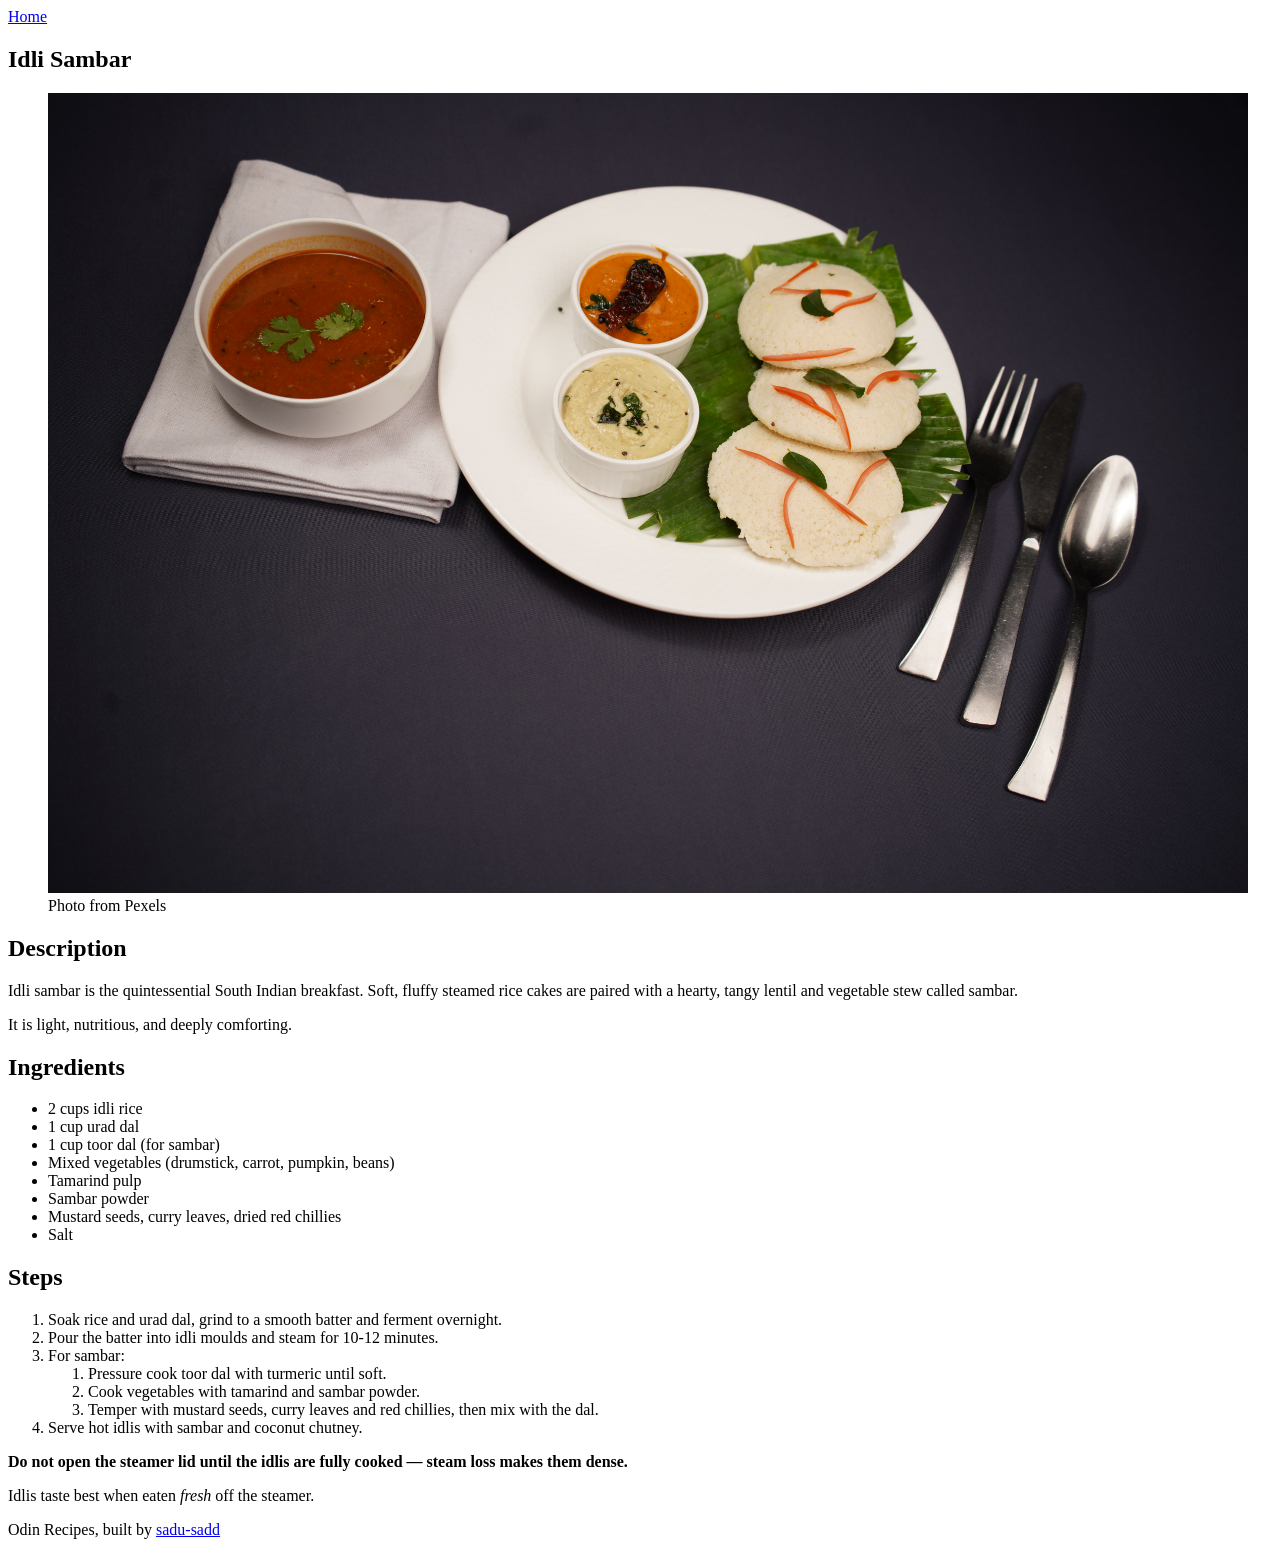
==== recipes/idli-sambar.html @ 55814efc "feat: add recipe page for idli sambar" ====
<!DOCTYPE html>
<html lang="en">
<head>
  <meta charset="UTF-8">
  <meta name="viewport" content="width=device-width, initial-scale=1.0">
  <meta name="description" content="Soft steamed idlis served with tangy and spicy South Indian sambar, a classic vegetarian breakfast combination.">
  <title>Idli Sambar | Odin Recipes</title>
</head>
<body>
  <header>
    <nav>
      <a href="../index.html">Home</a>
    </nav>
  </header>

  <main>
    <article>
      <h1>Idli Sambar</h1>

      <figure>
        <img src="../images/idli-sambar.jpg"
             alt="Soft white idlis served with bowl of sambar and coconut chutney"
             width="1200" height="800">
        <figcaption>Photo from Pexels</figcaption>
      </figure>

      <h2>Description</h2>
      <p>Idli sambar is the quintessential South Indian breakfast. Soft, fluffy steamed rice cakes are paired with a hearty, tangy lentil and vegetable stew called sambar.</p>
      <p>It is light, nutritious, and deeply comforting.</p>

      <h2>Ingredients</h2>
      <ul>
        <li>2 cups idli rice</li>
        <li>1 cup urad dal</li>
        <li>1 cup toor dal (for sambar)</li>
        <li>Mixed vegetables (drumstick, carrot, pumpkin, beans)</li>
        <li>Tamarind pulp</li>
        <li>Sambar powder</li>
        <li>Mustard seeds, curry leaves, dried red chillies</li>
        <li>Salt</li>
      </ul>

      <h2>Steps</h2>
      <ol>
        <li>Soak rice and urad dal, grind to a smooth batter and ferment overnight.</li>
        <li>Pour the batter into idli moulds and steam for 10-12 minutes.</li>
        <li>For sambar:
          <ol>
            <li>Pressure cook toor dal with turmeric until soft.</li>
            <li>Cook vegetables with tamarind and sambar powder.</li>
            <li>Temper with mustard seeds, curry leaves and red chillies, then mix with the dal.</li>
          </ol>
        </li>
        <li>Serve hot idlis with sambar and coconut chutney.</li>
      </ol>

      <p><strong>Do not open the steamer lid until the idlis are fully cooked — steam loss makes them dense.</strong></p>
      <p>Idlis taste best when eaten <em>fresh</em> off the steamer.</p>
    </article>
  </main>

  <footer>
    <p>Odin Recipes, built by <a href="https://github.com/sadu-sadd">sadu-sadd</a></p>
  </footer>
</body>
</html>
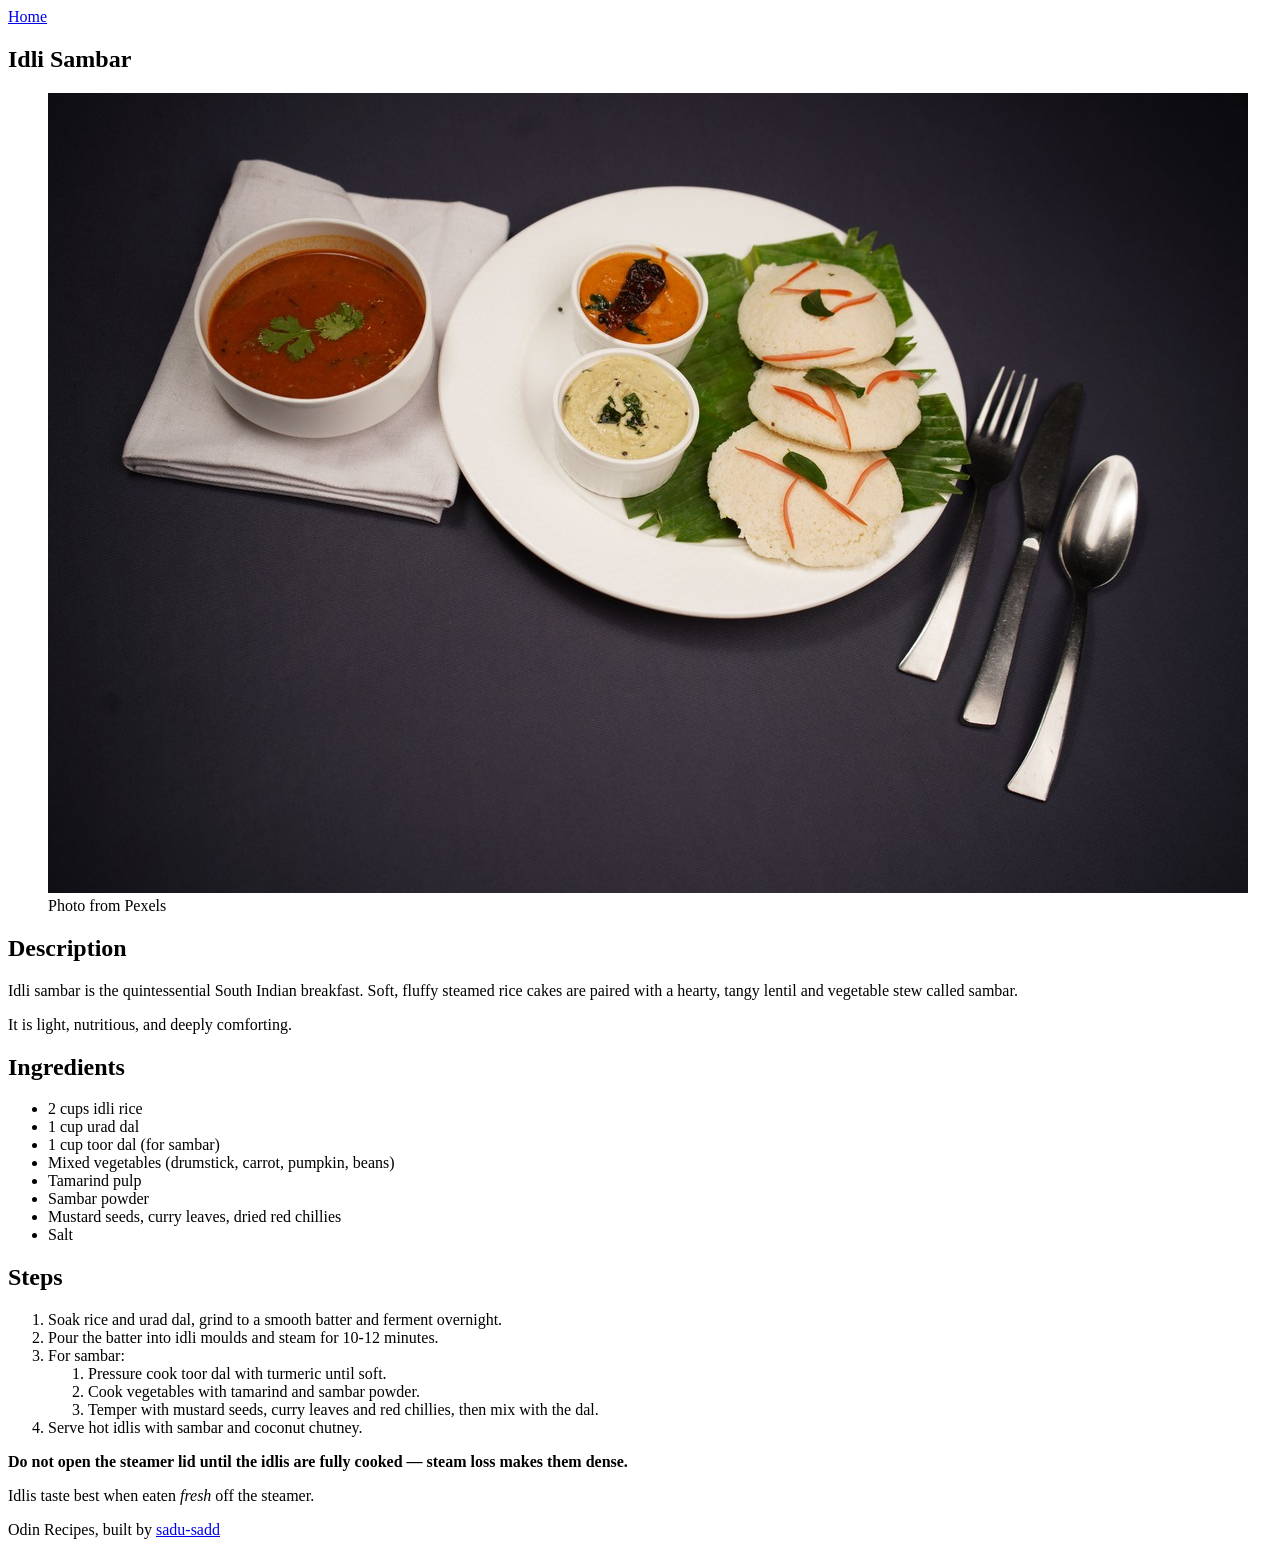
==== commit 6ab9ebcc: "fix: add rel tag for profile link" ====
--- a/recipes/idli-sambar.html
+++ b/recipes/idli-sambar.html
@@ -60,7 +60,7 @@
   </main>
 
   <footer>
-    <p>Odin Recipes, built by <a href="https://github.com/sadu-sadd">sadu-sadd</a></p>
+    <p>Odin Recipes, built by <a href="https://github.com/sadu-sadd" target="_blank" rel="noreferrer">sadu-sadd</a></p>
   </footer>
 </body>
 </html>
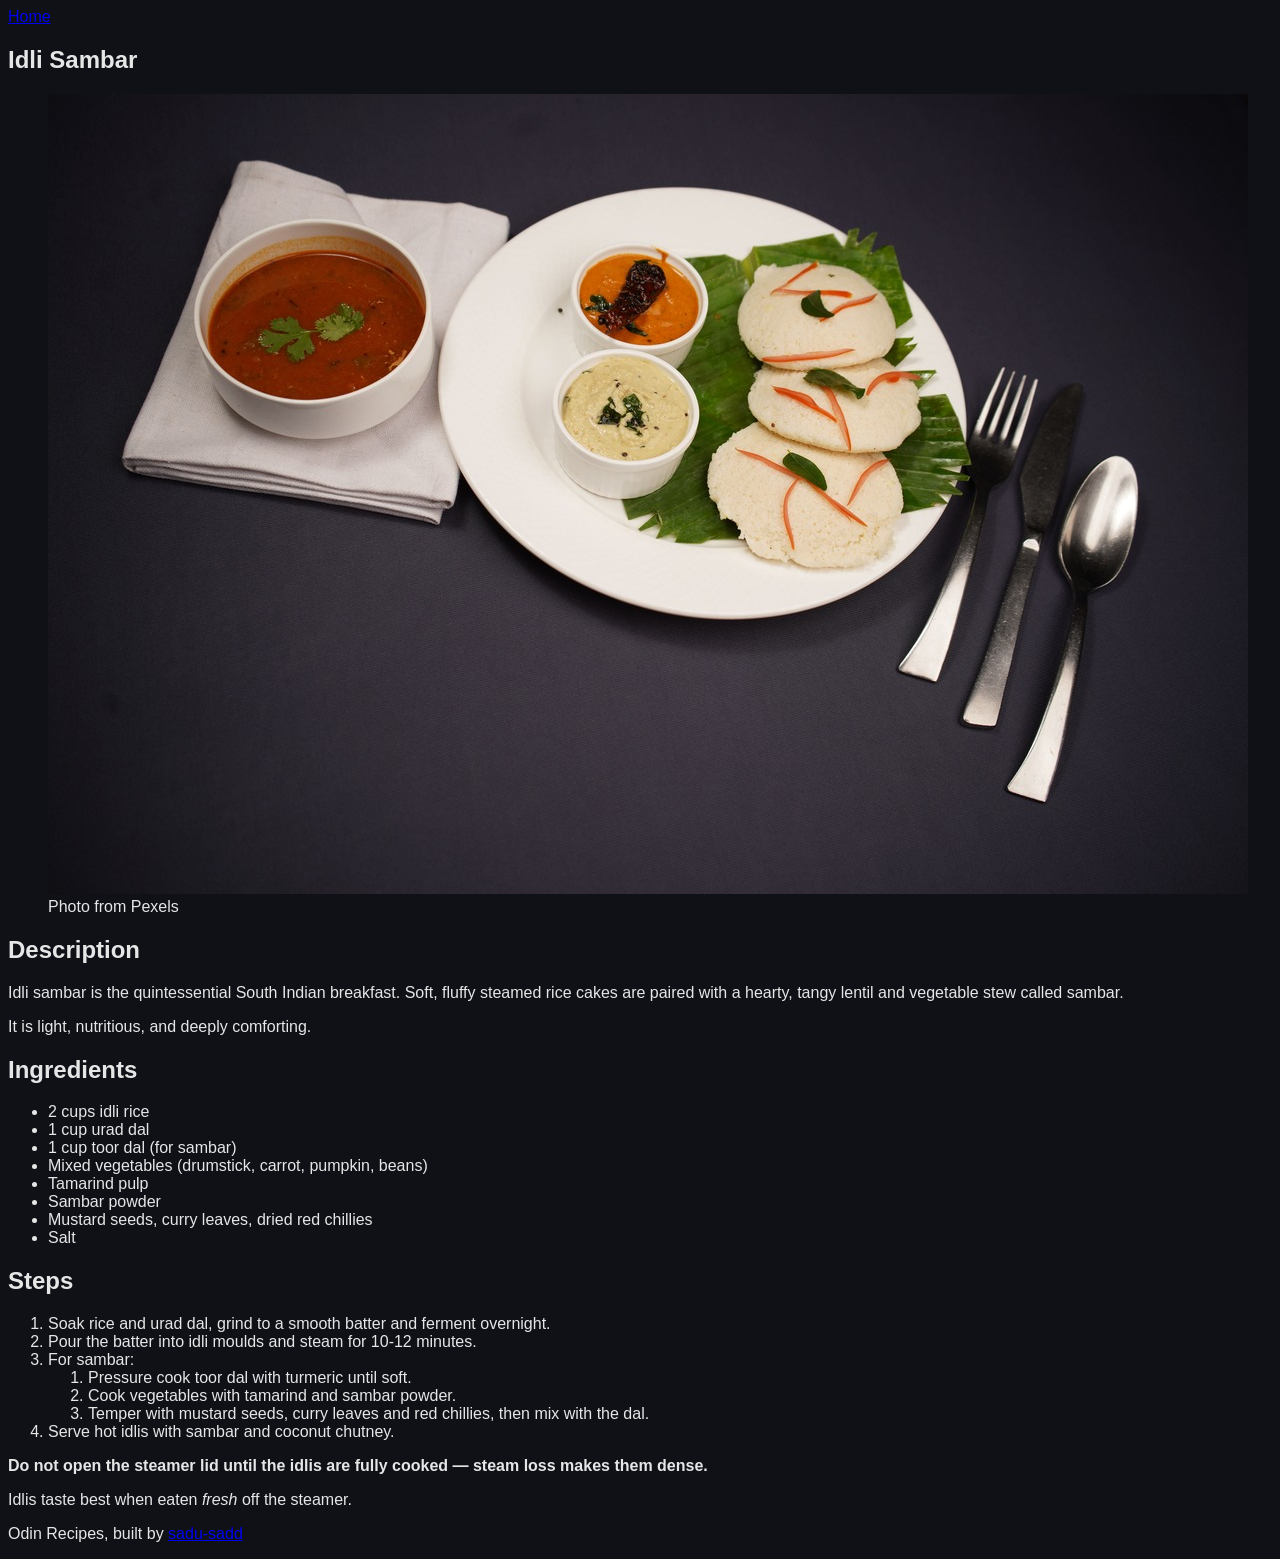
==== commit 92ca8053: "feat: create and link stylesheet" ====
--- a/recipes/idli-sambar.html
+++ b/recipes/idli-sambar.html
@@ -5,6 +5,7 @@
   <meta name="viewport" content="width=device-width, initial-scale=1.0">
   <meta name="description" content="Soft steamed idlis served with tangy and spicy South Indian sambar, a classic vegetarian breakfast combination.">
   <title>Idli Sambar | Odin Recipes</title>
+  <link rel="stylesheet" href="../styles.css">
 </head>
 <body>
   <header>
@@ -60,7 +61,7 @@
   </main>
 
   <footer>
-    <p>Odin Recipes, built by <a href="https://github.com/sadu-sadd" target="_blank" rel="noreferrer">sadu-sadd</a></p>
+    <p>Odin Recipes, built by <a href="https://github.com/sadu-sadd">sadu-sadd</a></p>
   </footer>
 </body>
 </html>
--- a/styles.css
+++ b/styles.css
@@ -0,0 +1,6 @@
+body {
+    font-family: Arial, Helvetica, sans-serif;
+    background-color: #0f1117;
+    color: #e6e6e6;
+}
+
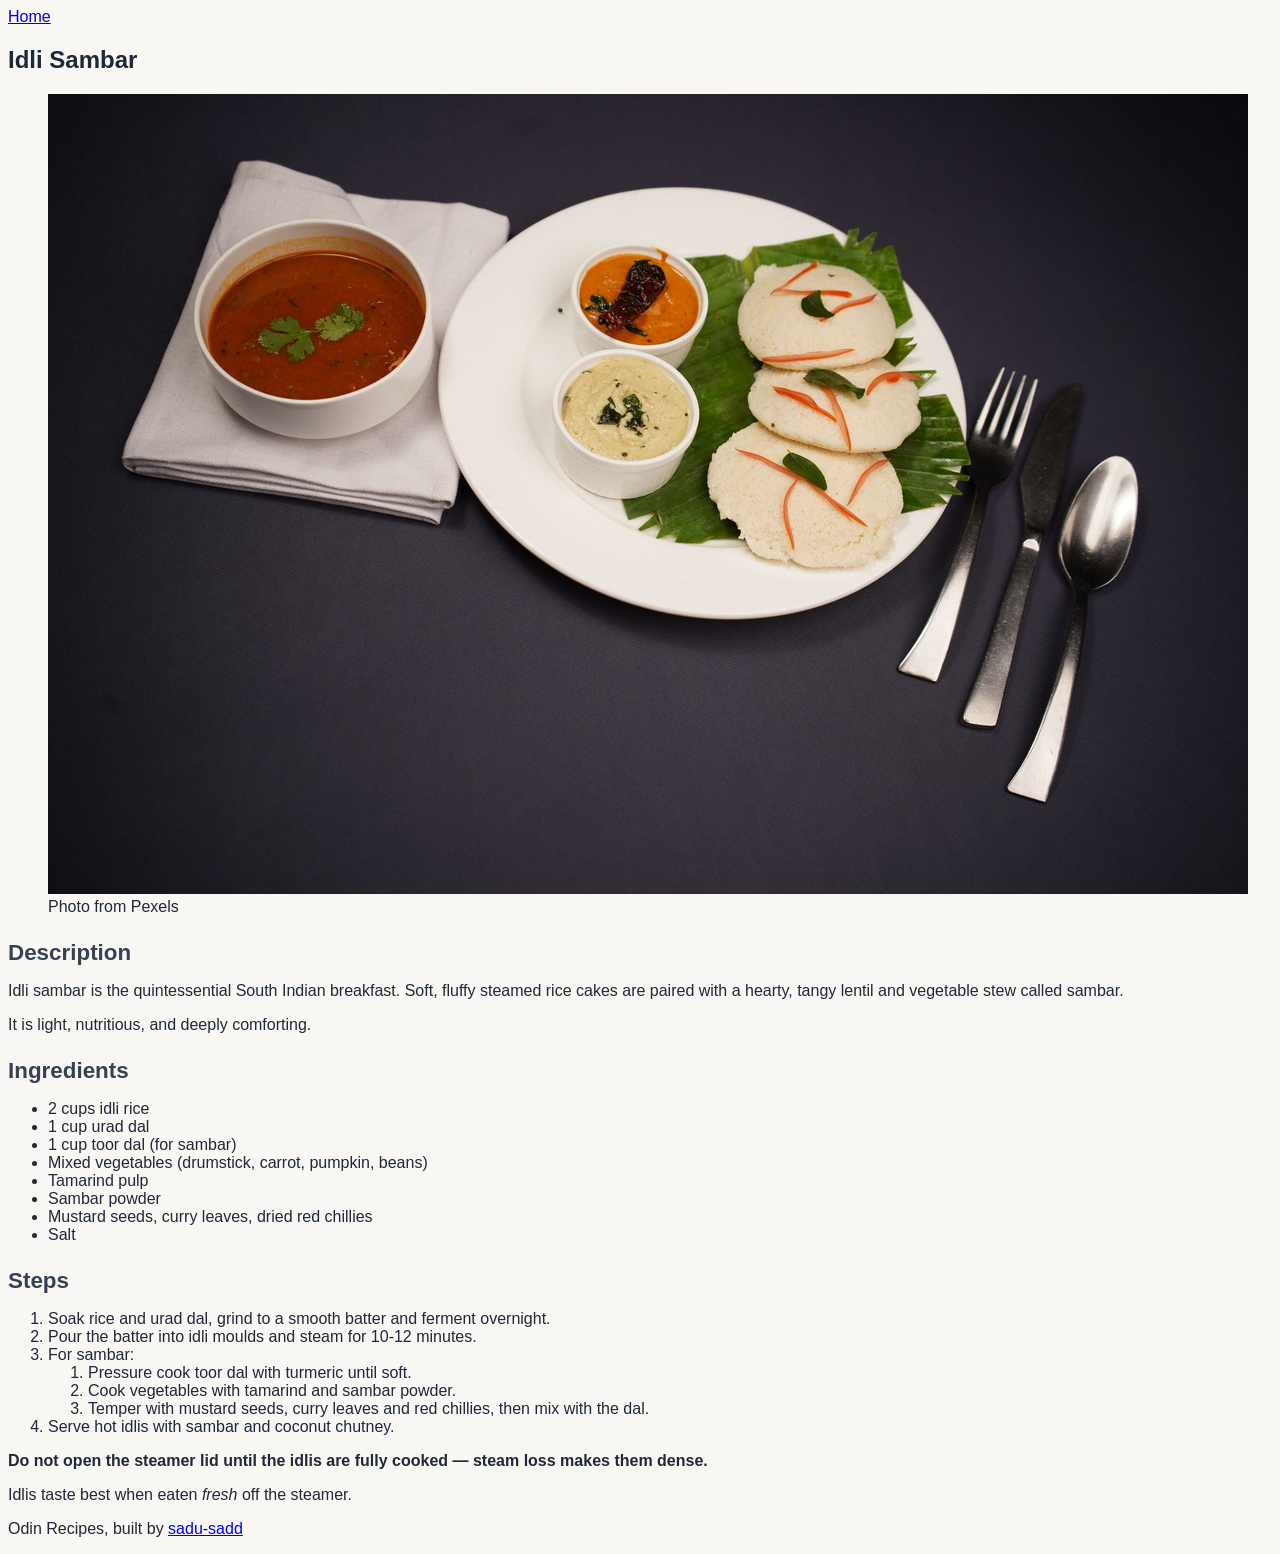
==== commit 2d18d27d: "feat: add styles for section title" ====
--- a/recipes/idli-sambar.html
+++ b/recipes/idli-sambar.html
@@ -25,11 +25,11 @@
         <figcaption>Photo from Pexels</figcaption>
       </figure>
 
-      <h2>Description</h2>
+      <h2 class="section-title">Description</h2>
       <p>Idli sambar is the quintessential South Indian breakfast. Soft, fluffy steamed rice cakes are paired with a hearty, tangy lentil and vegetable stew called sambar.</p>
       <p>It is light, nutritious, and deeply comforting.</p>
 
-      <h2>Ingredients</h2>
+      <h2 class="section-title">Ingredients</h2>
       <ul>
         <li>2 cups idli rice</li>
         <li>1 cup urad dal</li>
@@ -41,7 +41,7 @@
         <li>Salt</li>
       </ul>
 
-      <h2>Steps</h2>
+      <h2 class="section-title">Steps</h2>
       <ol>
         <li>Soak rice and urad dal, grind to a smooth batter and ferment overnight.</li>
         <li>Pour the batter into idli moulds and steam for 10-12 minutes.</li>
--- a/styles.css
+++ b/styles.css
@@ -1,6 +1,12 @@
 body {
-    font-family: Arial, Helvetica, sans-serif;
-    background-color: #0f1117;
-    color: #e6e6e6;
+  font-family: Arial, Helvetica, sans-serif;
+  color: #1f2937;
+  background-color: #f8f7f4;
 }
 
+.section-title {
+  font-size: 1.4rem;
+  font-weight: 600;
+  color: #374151;
+  margin: 1.5rem 0 0.5rem;
+}
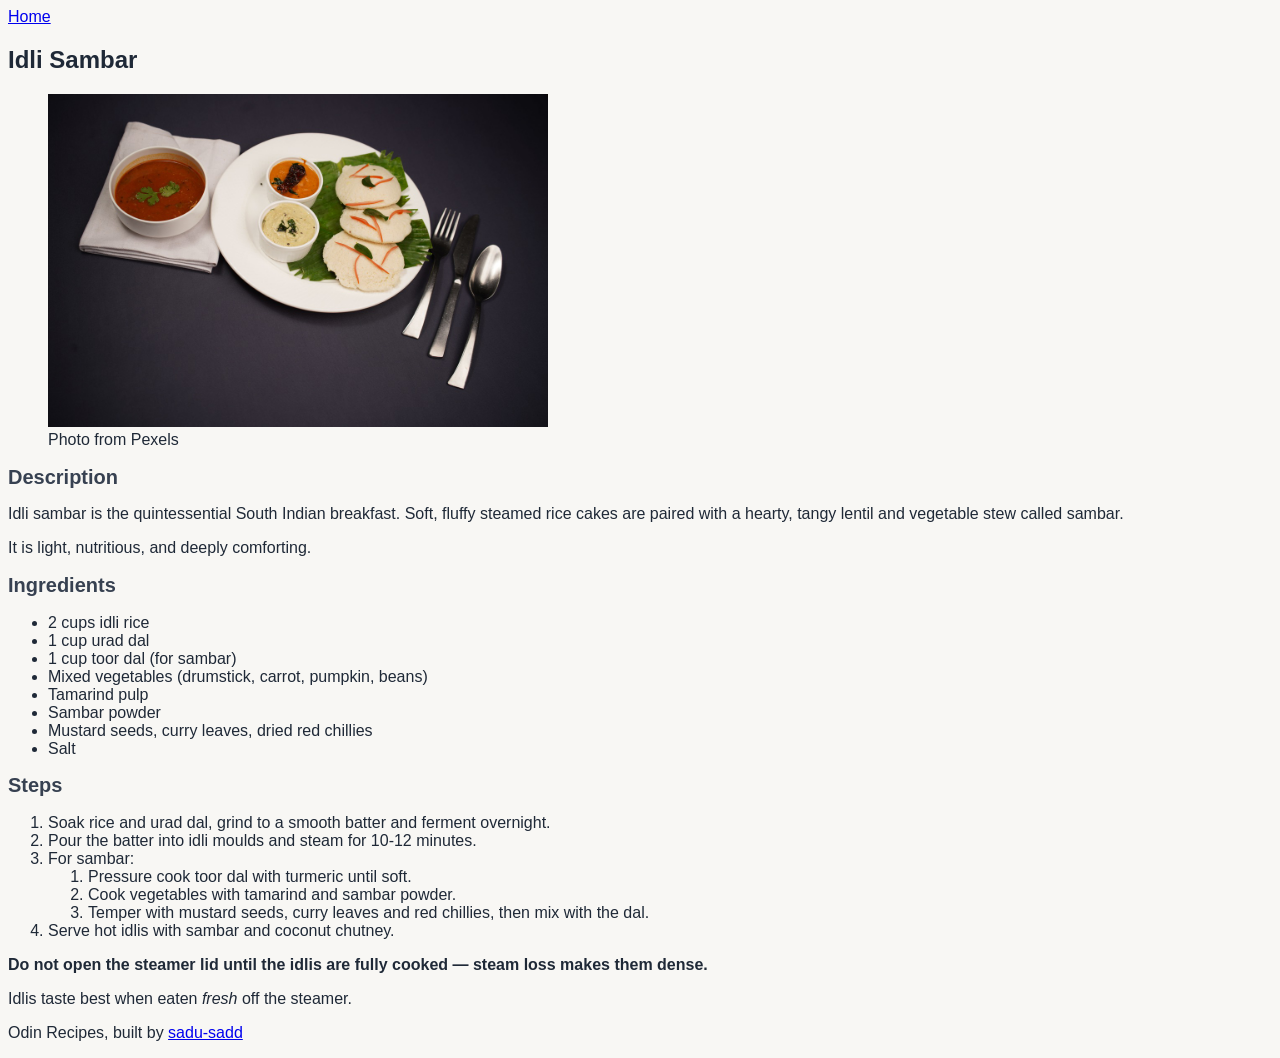
==== commit c9ec5799: "feat: link favicon in pages" ====
--- a/recipes/idli-sambar.html
+++ b/recipes/idli-sambar.html
@@ -5,6 +5,7 @@
   <meta name="viewport" content="width=device-width, initial-scale=1.0">
   <meta name="description" content="Soft steamed idlis served with tangy and spicy South Indian sambar, a classic vegetarian breakfast combination.">
   <title>Idli Sambar | Odin Recipes</title>
+  <link rel="icon" href="../favicon.ico" type="image/x-icon">
   <link rel="stylesheet" href="../styles.css">
 </head>
 <body>
--- a/styles.css
+++ b/styles.css
@@ -5,8 +5,12 @@
 }
 
 .section-title {
-  font-size: 1.4rem;
+  font-size: 20px;
   font-weight: 600;
   color: #374151;
-  margin: 1.5rem 0 0.5rem;
 }
+
+img {
+  width: 500px;
+  height: auto;
+}
